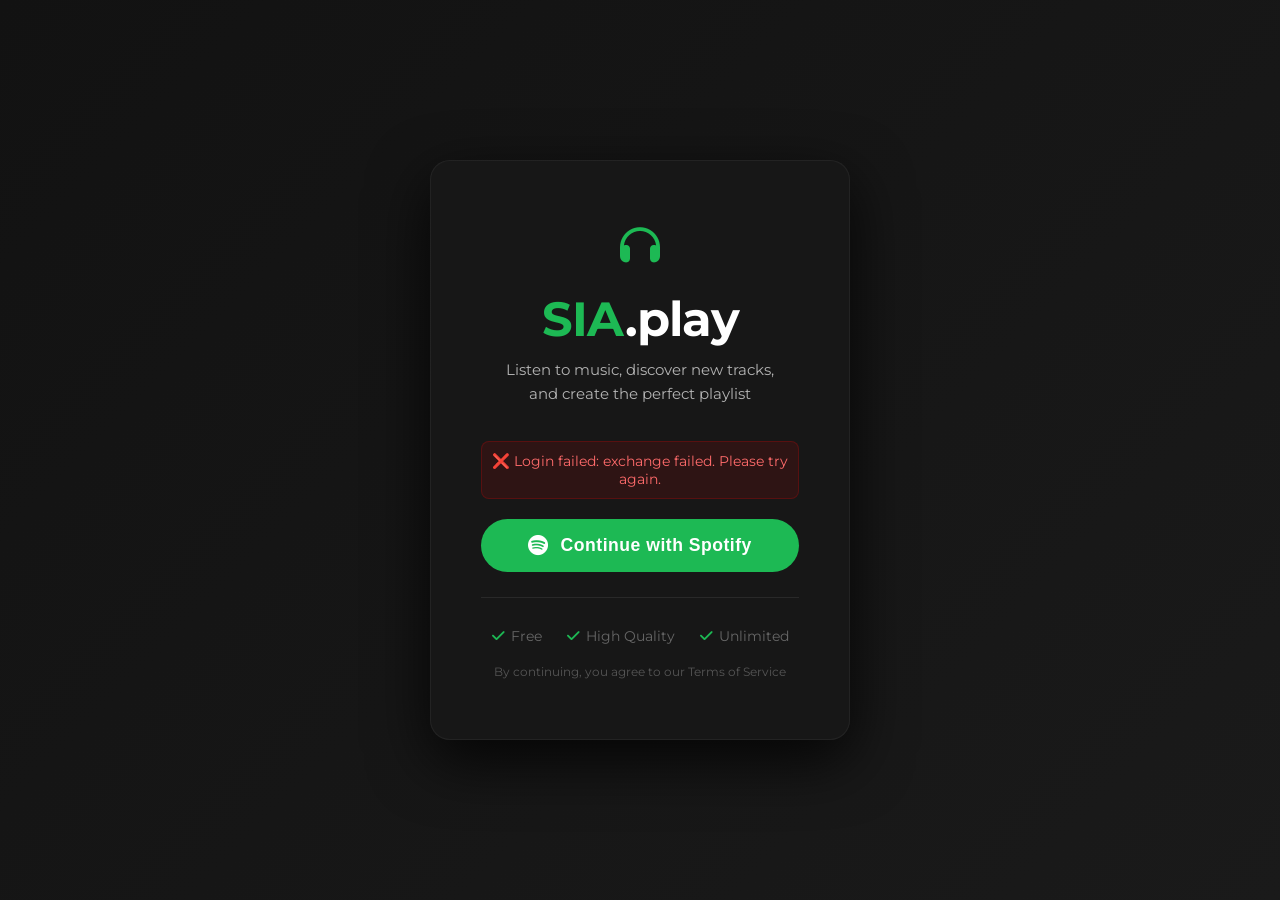
==== callback.html @ aa34c347 "New Ui and changes all implemented Demo 70%" ====
<!DOCTYPE html>
<html lang="en">
<head>
    <meta charset="UTF-8">
    <meta name="viewport" content="width=device-width, initial-scale=1.0">
    <title>Logging in...</title>
</head>
<body>
    <script>
        const urlParams = new URLSearchParams(window.location.search);
        const code = urlParams.get('code');
        const verifier = localStorage.getItem('code_verifier');

        if (!code || !verifier) {
            console.error('Missing code or verifier — redirecting to login');
            window.location.href = '/dashboard.html';
        }

        async function getAccessToken() {
            try {
                const response = await fetch('https://accounts.spotify.com/api/token', {
                    method: 'POST',
                    headers: { 'Content-Type': 'application/x-www-form-urlencoded' },
                    body: new URLSearchParams({
                        client_id: '2572b4b9181f4c148d3cccfb02b935f7',
                        grant_type: 'authorization_code',
                        code: code,
                        redirect_uri: 'http://127.0.0.1:5500/callback.html',
                        code_verifier: verifier,
                    })
                });

                const data = await response.json();

                if (!response.ok || !data.access_token) {
                    console.error('Token exchange failed:', data);
                    window.location.href = '/index.html?error=token_failed';
                    return;
                }

                // Store tokens
                localStorage.setItem('access_token', data.access_token);
                
                // Store refresh token if provided
                if (data.refresh_token) {
                    localStorage.setItem('refresh_token', data.refresh_token);
                    console.log('✅ Refresh token stored');
                } else {
                    console.warn('⚠️ No refresh token received');
                }
                
                // Store expiry time
                if (data.expires_in) {
                    const expiryTime = Date.now() + (parseInt(data.expires_in) * 1000);
                    localStorage.setItem('token_expiry', expiryTime.toString());
                    console.log(`✅ Token expires at: ${new Date(expiryTime).toLocaleTimeString()}`);
                }
                
                // Clean up
                localStorage.removeItem('code_verifier');
                
                console.log('✅ Authentication successful!');
                window.location.href = '/dashboard.html';
                
            } catch (error) {
                console.error('Error during token exchange:', error);
                window.location.href = '/index.html?error=exchange_failed';
            }
        }

        getAccessToken();
    </script>
</body>
</html>
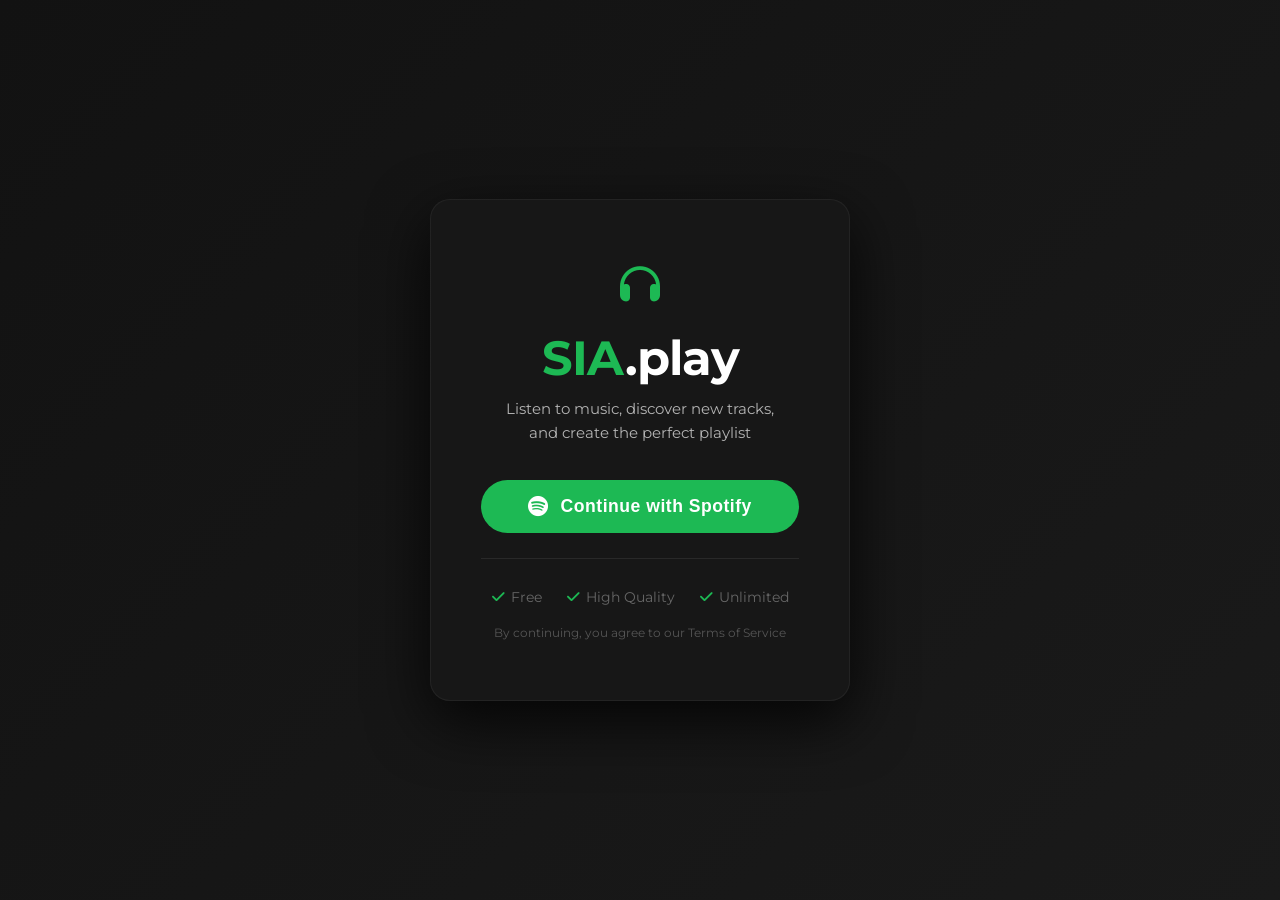
==== commit ca920053: "minor change" ====
--- a/callback.html
+++ b/callback.html
@@ -1,74 +1,74 @@
-<!DOCTYPE html>
-<html lang="en">
-<head>
-    <meta charset="UTF-8">
-    <meta name="viewport" content="width=device-width, initial-scale=1.0">
-    <title>Logging in...</title>
-</head>
-<body>
-    <script>
-        const urlParams = new URLSearchParams(window.location.search);
-        const code = urlParams.get('code');
-        const verifier = localStorage.getItem('code_verifier');
-
-        if (!code || !verifier) {
-            console.error('Missing code or verifier — redirecting to login');
-            window.location.href = '/dashboard.html';
-        }
-
-        async function getAccessToken() {
-            try {
-                const response = await fetch('https://accounts.spotify.com/api/token', {
-                    method: 'POST',
-                    headers: { 'Content-Type': 'application/x-www-form-urlencoded' },
-                    body: new URLSearchParams({
-                        client_id: '2572b4b9181f4c148d3cccfb02b935f7',
-                        grant_type: 'authorization_code',
-                        code: code,
-                        redirect_uri: 'http://127.0.0.1:5500/callback.html',
-                        code_verifier: verifier,
-                    })
-                });
-
-                const data = await response.json();
-
-                if (!response.ok || !data.access_token) {
-                    console.error('Token exchange failed:', data);
-                    window.location.href = '/index.html?error=token_failed';
-                    return;
-                }
-
-                // Store tokens
-                localStorage.setItem('access_token', data.access_token);
-                
-                // Store refresh token if provided
-                if (data.refresh_token) {
-                    localStorage.setItem('refresh_token', data.refresh_token);
-                    console.log('✅ Refresh token stored');
-                } else {
-                    console.warn('⚠️ No refresh token received');
-                }
-                
-                // Store expiry time
-                if (data.expires_in) {
-                    const expiryTime = Date.now() + (parseInt(data.expires_in) * 1000);
-                    localStorage.setItem('token_expiry', expiryTime.toString());
-                    console.log(`✅ Token expires at: ${new Date(expiryTime).toLocaleTimeString()}`);
-                }
-                
-                // Clean up
-                localStorage.removeItem('code_verifier');
-                
-                console.log('✅ Authentication successful!');
-                window.location.href = '/dashboard.html';
-                
-            } catch (error) {
-                console.error('Error during token exchange:', error);
-                window.location.href = '/index.html?error=exchange_failed';
-            }
-        }
-
-        getAccessToken();
-    </script>
-</body>
-</html>+<!DOCTYPE html>
+<html lang="en">
+<head>
+    <meta charset="UTF-8">
+    <meta name="viewport" content="width=device-width, initial-scale=1.0">
+    <title>Logging in...</title>
+</head>
+<body>
+    <script>
+        const urlParams = new URLSearchParams(window.location.search);
+        const code = urlParams.get('code');
+        const verifier = localStorage.getItem('code_verifier');
+
+        if (!code || !verifier) {
+            console.error('Missing code or verifier — redirecting to login');
+            window.location.href = '/dashboard.html';
+        }
+
+        async function getAccessToken() {
+            try {
+                const response = await fetch('https://accounts.spotify.com/api/token', {
+                    method: 'POST',
+                    headers: { 'Content-Type': 'application/x-www-form-urlencoded' },
+                    body: new URLSearchParams({
+                        client_id: '2572b4b9181f4c148d3cccfb02b935f7',
+                        grant_type: 'authorization_code',
+                        code: code,
+                        redirect_uri: 'https://sia-play.vercel.app/callback.html',
+                        code_verifier: verifier,
+                    })
+                });
+
+                const data = await response.json();
+
+                if (!response.ok || !data.access_token) {
+                    console.error('Token exchange failed:', data);
+                    window.location.href = '/index.html?error=token_failed';
+                    return;
+                }
+
+                // Store tokens
+                localStorage.setItem('access_token', data.access_token);
+                
+                // Store refresh token if provided
+                if (data.refresh_token) {
+                    localStorage.setItem('refresh_token', data.refresh_token);
+                    console.log('✅ Refresh token stored');
+                } else {
+                    console.warn('⚠️ No refresh token received');
+                }
+                
+                // Store expiry time
+                if (data.expires_in) {
+                    const expiryTime = Date.now() + (parseInt(data.expires_in) * 1000);
+                    localStorage.setItem('token_expiry', expiryTime.toString());
+                    console.log(`✅ Token expires at: ${new Date(expiryTime).toLocaleTimeString()}`);
+                }
+                
+                // Clean up
+                localStorage.removeItem('code_verifier');
+                
+                console.log('✅ Authentication successful!');
+                window.location.href = '/dashboard.html';
+                
+            } catch (error) {
+                console.error('Error during token exchange:', error);
+                window.location.href = '/index.html?error=exchange_failed';
+            }
+        }
+
+        getAccessToken();
+    </script>
+</body>
+</html>
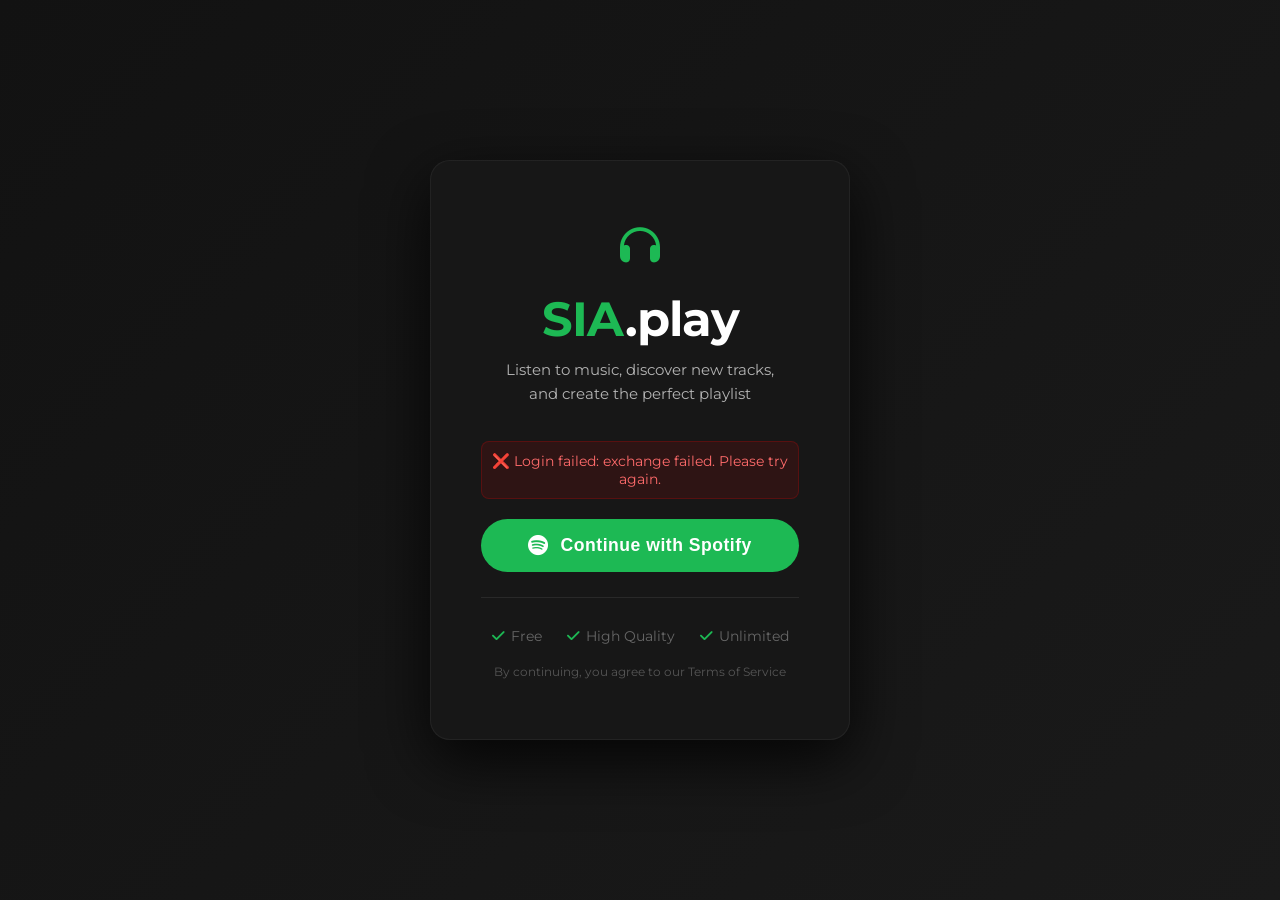
==== commit 78136a3f: "minor changes again" ====
--- a/callback.html
+++ b/callback.html
@@ -25,7 +25,7 @@
                         client_id: '2572b4b9181f4c148d3cccfb02b935f7',
                         grant_type: 'authorization_code',
                         code: code,
-                        redirect_uri: 'https://sia-play.vercel.app/callback.html',
+                        redirect_uri: currentOrigin + '/callback.html',
                         code_verifier: verifier,
                     })
                 });
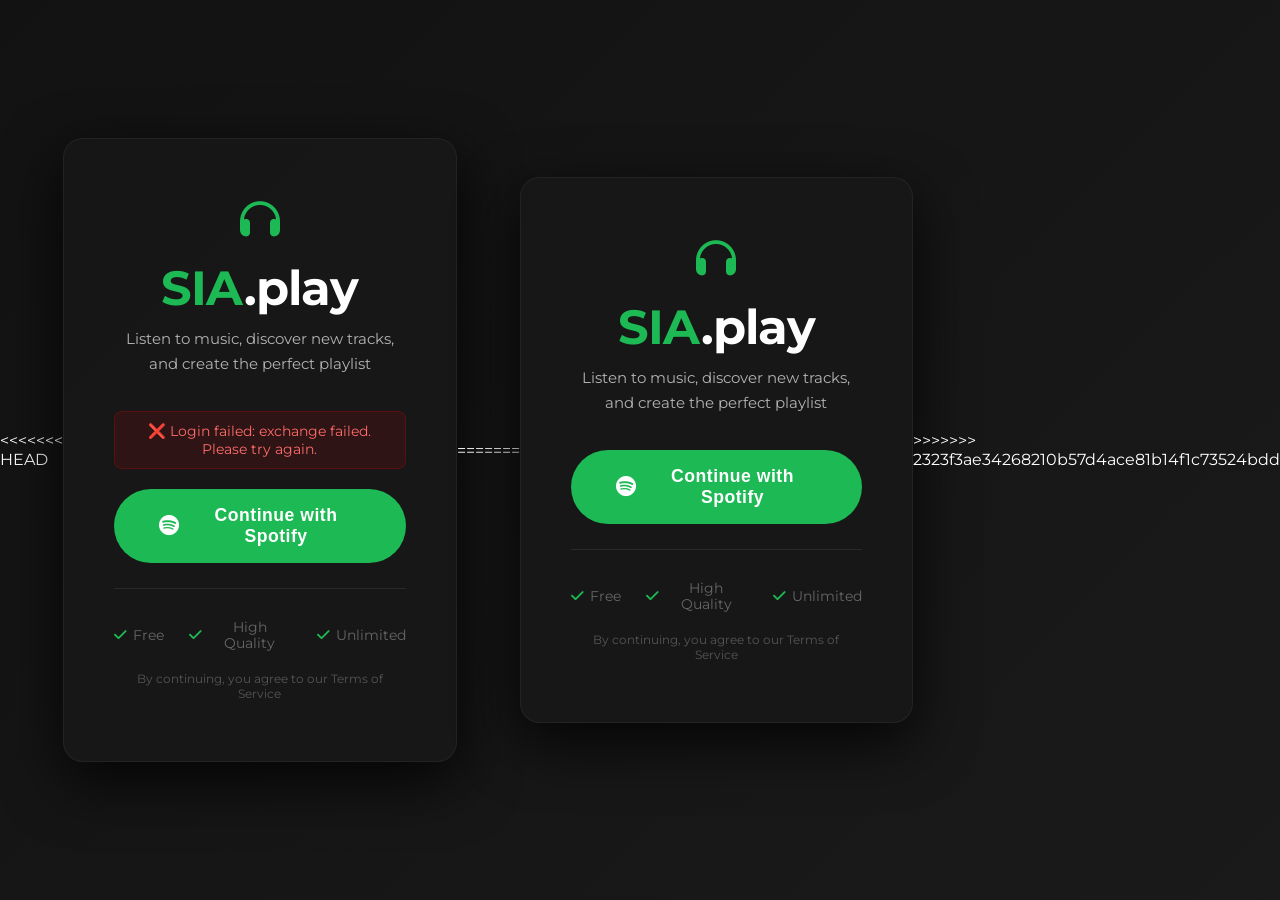
==== commit 9bb959a8: "Merge remote changes" ====
--- a/callback.html
+++ b/callback.html
@@ -1,74 +1,150 @@
-<!DOCTYPE html>
-<html lang="en">
-<head>
-    <meta charset="UTF-8">
-    <meta name="viewport" content="width=device-width, initial-scale=1.0">
-    <title>Logging in...</title>
-</head>
-<body>
-    <script>
-        const urlParams = new URLSearchParams(window.location.search);
-        const code = urlParams.get('code');
-        const verifier = localStorage.getItem('code_verifier');
-
-        if (!code || !verifier) {
-            console.error('Missing code or verifier — redirecting to login');
-            window.location.href = '/dashboard.html';
-        }
-
-        async function getAccessToken() {
-            try {
-                const response = await fetch('https://accounts.spotify.com/api/token', {
-                    method: 'POST',
-                    headers: { 'Content-Type': 'application/x-www-form-urlencoded' },
-                    body: new URLSearchParams({
-                        client_id: '2572b4b9181f4c148d3cccfb02b935f7',
-                        grant_type: 'authorization_code',
-                        code: code,
-                        redirect_uri: currentOrigin + '/callback.html',
-                        code_verifier: verifier,
-                    })
-                });
-
-                const data = await response.json();
-
-                if (!response.ok || !data.access_token) {
-                    console.error('Token exchange failed:', data);
-                    window.location.href = '/index.html?error=token_failed';
-                    return;
-                }
-
-                // Store tokens
-                localStorage.setItem('access_token', data.access_token);
-                
-                // Store refresh token if provided
-                if (data.refresh_token) {
-                    localStorage.setItem('refresh_token', data.refresh_token);
-                    console.log('✅ Refresh token stored');
-                } else {
-                    console.warn('⚠️ No refresh token received');
-                }
-                
-                // Store expiry time
-                if (data.expires_in) {
-                    const expiryTime = Date.now() + (parseInt(data.expires_in) * 1000);
-                    localStorage.setItem('token_expiry', expiryTime.toString());
-                    console.log(`✅ Token expires at: ${new Date(expiryTime).toLocaleTimeString()}`);
-                }
-                
-                // Clean up
-                localStorage.removeItem('code_verifier');
-                
-                console.log('✅ Authentication successful!');
-                window.location.href = '/dashboard.html';
-                
-            } catch (error) {
-                console.error('Error during token exchange:', error);
-                window.location.href = '/index.html?error=exchange_failed';
-            }
-        }
-
-        getAccessToken();
-    </script>
-</body>
-</html>
+<<<<<<< HEAD
+<!DOCTYPE html>
+<html lang="en">
+<head>
+    <meta charset="UTF-8">
+    <meta name="viewport" content="width=device-width, initial-scale=1.0">
+    <title>Logging in...</title>
+</head>
+<body>
+    <script>
+        // Get the current origin dynamically
+        const currentOrigin = window.location.origin;
+        
+        const urlParams = new URLSearchParams(window.location.search);
+        const code = urlParams.get('code');
+        const verifier = localStorage.getItem('code_verifier');
+
+        if (!code || !verifier) {
+            console.error('Missing code or verifier — redirecting to login');
+            window.location.href = '/dashboard.html';
+        }
+
+        async function getAccessToken() {
+            try {
+                const response = await fetch('https://accounts.spotify.com/api/token', {
+                    method: 'POST',
+                    headers: { 'Content-Type': 'application/x-www-form-urlencoded' },
+                    body: new URLSearchParams({
+                        client_id: '2572b4b9181f4c148d3cccfb02b935f7',
+                        grant_type: 'authorization_code',
+                        code: code,
+                        redirect_uri: currentOrigin + '/callback.html', // Dynamic redirect URI
+                        code_verifier: verifier,
+                    })
+                });
+
+                const data = await response.json();
+
+                if (!response.ok || !data.access_token) {
+                    console.error('Token exchange failed:', data);
+                    window.location.href = '/index.html?error=token_failed';
+                    return;
+                }
+
+                // Store tokens
+                localStorage.setItem('access_token', data.access_token);
+                
+                if (data.refresh_token) {
+                    localStorage.setItem('refresh_token', data.refresh_token);
+                    console.log('✅ Refresh token stored');
+                } else {
+                    console.warn('⚠️ No refresh token received');
+                }
+                
+                if (data.expires_in) {
+                    const expiryTime = Date.now() + (parseInt(data.expires_in) * 1000);
+                    localStorage.setItem('token_expiry', expiryTime.toString());
+                    console.log(`✅ Token expires at: ${new Date(expiryTime).toLocaleTimeString()}`);
+                }
+                
+                localStorage.removeItem('code_verifier');
+                
+                console.log('✅ Authentication successful!');
+                window.location.href = '/dashboard.html';
+                
+            } catch (error) {
+                console.error('Error during token exchange:', error);
+                window.location.href = '/index.html?error=exchange_failed';
+            }
+        }
+
+        getAccessToken();
+    </script>
+</body>
+=======
+<!DOCTYPE html>
+<html lang="en">
+<head>
+    <meta charset="UTF-8">
+    <meta name="viewport" content="width=device-width, initial-scale=1.0">
+    <title>Logging in...</title>
+</head>
+<body>
+    <script>
+        // Get the current origin dynamically
+        const currentOrigin = window.location.origin;
+        
+        const urlParams = new URLSearchParams(window.location.search);
+        const code = urlParams.get('code');
+        const verifier = localStorage.getItem('code_verifier');
+
+        if (!code || !verifier) {
+            console.error('Missing code or verifier — redirecting to login');
+            window.location.href = '/dashboard.html';
+        }
+
+        async function getAccessToken() {
+            try {
+                const response = await fetch('https://accounts.spotify.com/api/token', {
+                    method: 'POST',
+                    headers: { 'Content-Type': 'application/x-www-form-urlencoded' },
+                    body: new URLSearchParams({
+                        client_id: '2572b4b9181f4c148d3cccfb02b935f7',
+                        grant_type: 'authorization_code',
+                        code: code,
+                        redirect_uri: currentOrigin + '/callback.html', // Dynamic redirect URI
+                        code_verifier: verifier,
+                    })
+                });
+
+                const data = await response.json();
+
+                if (!response.ok || !data.access_token) {
+                    console.error('Token exchange failed:', data);
+                    window.location.href = '/index.html?error=token_failed';
+                    return;
+                }
+
+                // Store tokens
+                localStorage.setItem('access_token', data.access_token);
+                
+                if (data.refresh_token) {
+                    localStorage.setItem('refresh_token', data.refresh_token);
+                    console.log('✅ Refresh token stored');
+                } else {
+                    console.warn('⚠️ No refresh token received');
+                }
+                
+                if (data.expires_in) {
+                    const expiryTime = Date.now() + (parseInt(data.expires_in) * 1000);
+                    localStorage.setItem('token_expiry', expiryTime.toString());
+                    console.log(`✅ Token expires at: ${new Date(expiryTime).toLocaleTimeString()}`);
+                }
+                
+                localStorage.removeItem('code_verifier');
+                
+                console.log('✅ Authentication successful!');
+                window.location.href = '/dashboard.html';
+                
+            } catch (error) {
+                console.error('Error during token exchange:', error);
+                window.location.href = '/index.html?error=exchange_failed';
+            }
+        }
+
+        getAccessToken();
+    </script>
+</body>
+>>>>>>> 2323f3ae34268210b57d4ace81b14f1c73524bdd
+</html>
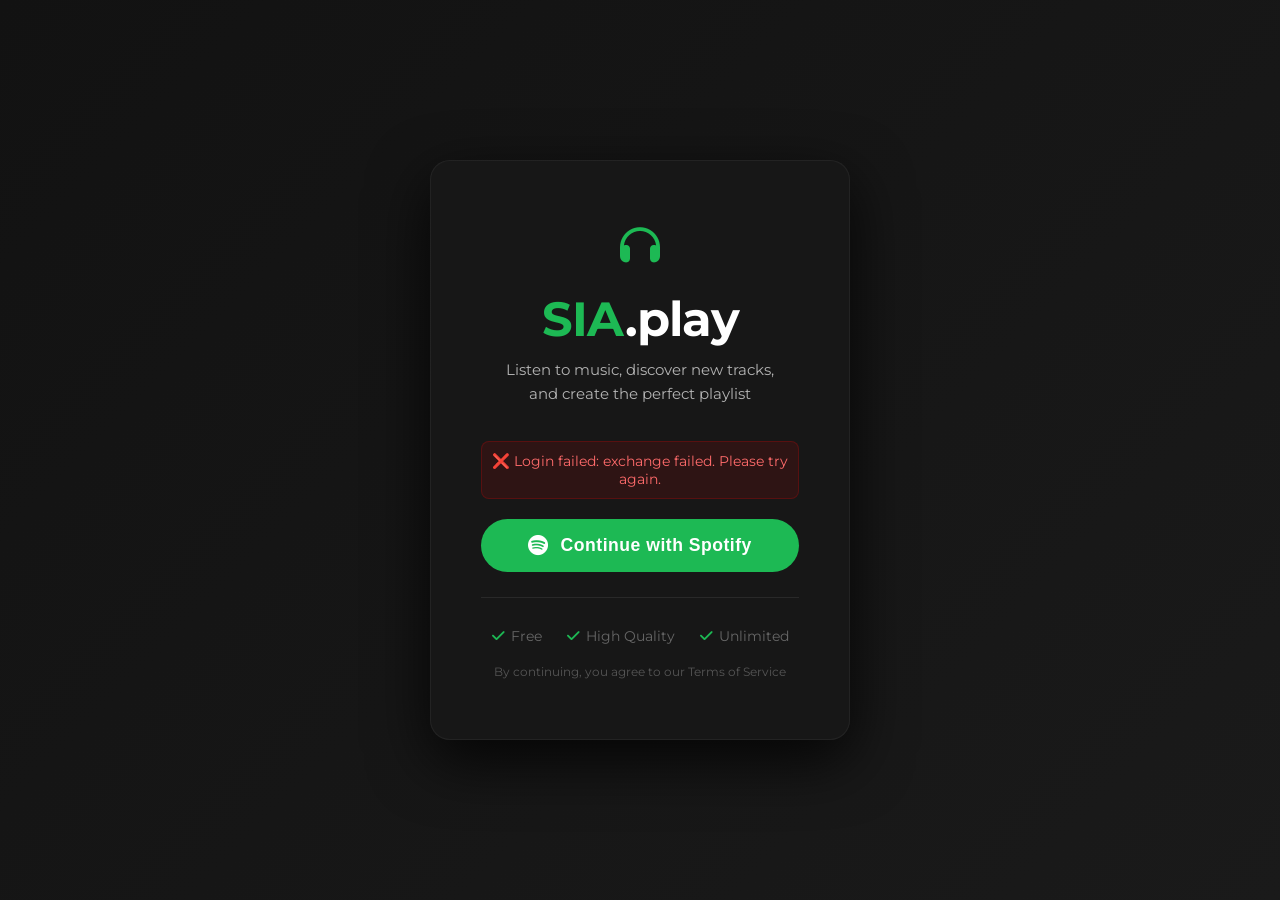
==== commit ef909582: "Fixed new stuff" ====
--- a/callback.html
+++ b/callback.html
@@ -1,4 +1,3 @@
-<<<<<<< HEAD
 <!DOCTYPE html>
 <html lang="en">
 <head>
@@ -72,79 +71,4 @@
         getAccessToken();
     </script>
 </body>
-=======
-<!DOCTYPE html>
-<html lang="en">
-<head>
-    <meta charset="UTF-8">
-    <meta name="viewport" content="width=device-width, initial-scale=1.0">
-    <title>Logging in...</title>
-</head>
-<body>
-    <script>
-        // Get the current origin dynamically
-        const currentOrigin = window.location.origin;
-        
-        const urlParams = new URLSearchParams(window.location.search);
-        const code = urlParams.get('code');
-        const verifier = localStorage.getItem('code_verifier');
-
-        if (!code || !verifier) {
-            console.error('Missing code or verifier — redirecting to login');
-            window.location.href = '/dashboard.html';
-        }
-
-        async function getAccessToken() {
-            try {
-                const response = await fetch('https://accounts.spotify.com/api/token', {
-                    method: 'POST',
-                    headers: { 'Content-Type': 'application/x-www-form-urlencoded' },
-                    body: new URLSearchParams({
-                        client_id: '2572b4b9181f4c148d3cccfb02b935f7',
-                        grant_type: 'authorization_code',
-                        code: code,
-                        redirect_uri: currentOrigin + '/callback.html', // Dynamic redirect URI
-                        code_verifier: verifier,
-                    })
-                });
-
-                const data = await response.json();
-
-                if (!response.ok || !data.access_token) {
-                    console.error('Token exchange failed:', data);
-                    window.location.href = '/index.html?error=token_failed';
-                    return;
-                }
-
-                // Store tokens
-                localStorage.setItem('access_token', data.access_token);
-                
-                if (data.refresh_token) {
-                    localStorage.setItem('refresh_token', data.refresh_token);
-                    console.log('✅ Refresh token stored');
-                } else {
-                    console.warn('⚠️ No refresh token received');
-                }
-                
-                if (data.expires_in) {
-                    const expiryTime = Date.now() + (parseInt(data.expires_in) * 1000);
-                    localStorage.setItem('token_expiry', expiryTime.toString());
-                    console.log(`✅ Token expires at: ${new Date(expiryTime).toLocaleTimeString()}`);
-                }
-                
-                localStorage.removeItem('code_verifier');
-                
-                console.log('✅ Authentication successful!');
-                window.location.href = '/dashboard.html';
-                
-            } catch (error) {
-                console.error('Error during token exchange:', error);
-                window.location.href = '/index.html?error=exchange_failed';
-            }
-        }
-
-        getAccessToken();
-    </script>
-</body>
->>>>>>> 2323f3ae34268210b57d4ace81b14f1c73524bdd
 </html>
